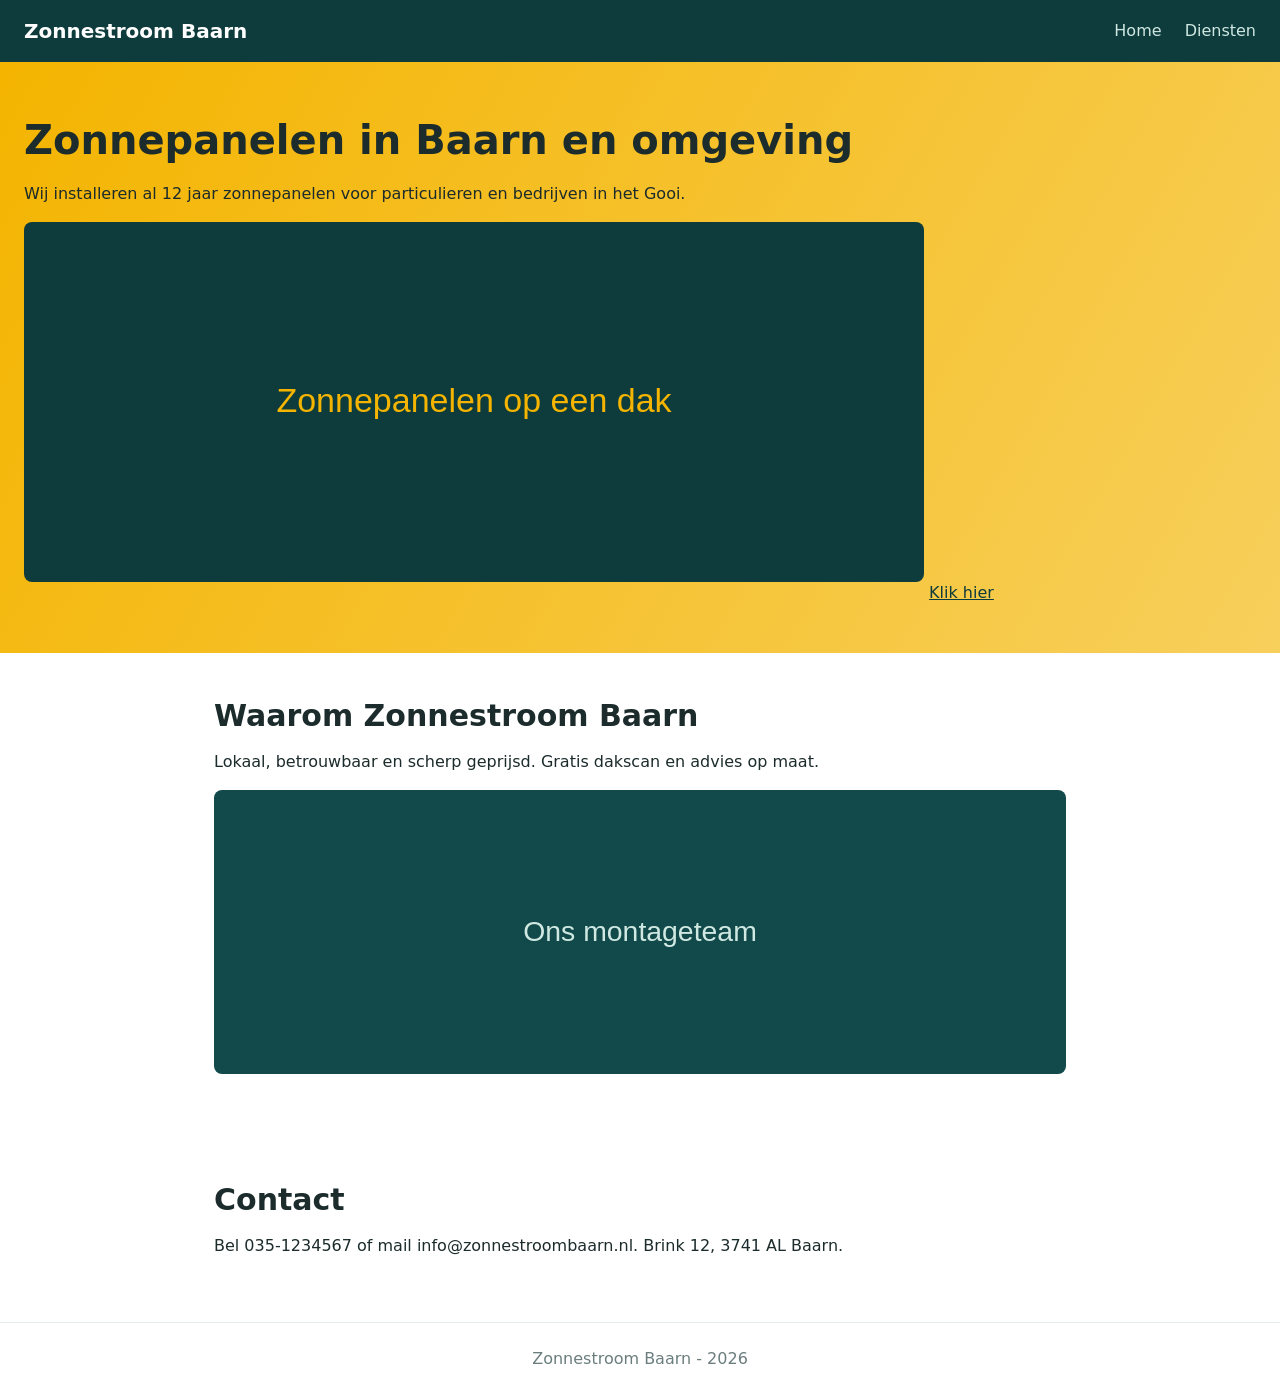
==== index.html @ b25cae39 "Initial site: Zonnestroom Baarn (has SEO gaps)" ====
<!DOCTYPE html>
<html>
<head>
  <link rel="stylesheet" href="style.css">
</head>
<body>
  <div class="topbar">
    <div class="logo">Zonnestroom Baarn</div>
    <div class="nav">
      <a href="index.html">Home</a>
      <a href="diensten.html">Diensten</a>
    </div>
  </div>

  <div class="hero">
    <div class="big">Zonnepanelen in Baarn en omgeving</div>
    <p>Wij installeren al 12 jaar zonnepanelen voor particulieren en bedrijven in het Gooi.</p>
    <img src="hero.svg">
    <a href="diensten.html">Klik hier</a>
  </div>

  <div class="section">
    <div class="big">Waarom Zonnestroom Baarn</div>
    <p>Lokaal, betrouwbaar en scherp geprijsd. Gratis dakscan en advies op maat.</p>
    <img src="team.svg">
  </div>

  <div class="section">
    <div class="big">Contact</div>
    <p>Bel 035-1234567 of mail info@zonnestroombaarn.nl. Brink 12, 3741 AL Baarn.</p>
  </div>

  <div class="footer">Zonnestroom Baarn - 2026</div>
</body>
</html>
---- style.css ----
* { box-sizing: border-box; margin: 0; padding: 0; }
body { font-family: system-ui, Arial, sans-serif; color: #1c2b2b; line-height: 1.5; }
.topbar { display: flex; justify-content: space-between; align-items: center; padding: 16px 24px; background: #0e3b3b; color: #fff; }
.logo { font-weight: 700; font-size: 20px; }
.nav a { color: #cfe8e2; text-decoration: none; margin-left: 18px; }
.nav a:hover { color: #fff; }
.hero { padding: 48px 24px; background: linear-gradient(120deg, #f4b400 0%, #f7cf5b 100%); }
.section { padding: 40px 24px; max-width: 900px; margin: 0 auto; }
.big { font-size: 30px; font-weight: 700; margin-bottom: 12px; }
.hero .big { font-size: 40px; }
img { max-width: 100%; height: auto; border-radius: 8px; margin: 16px 0; }
a { color: #0e3b3b; }
.footer { padding: 24px; text-align: center; color: #6b7d7d; border-top: 1px solid #e3ecec; margin-top: 24px; }
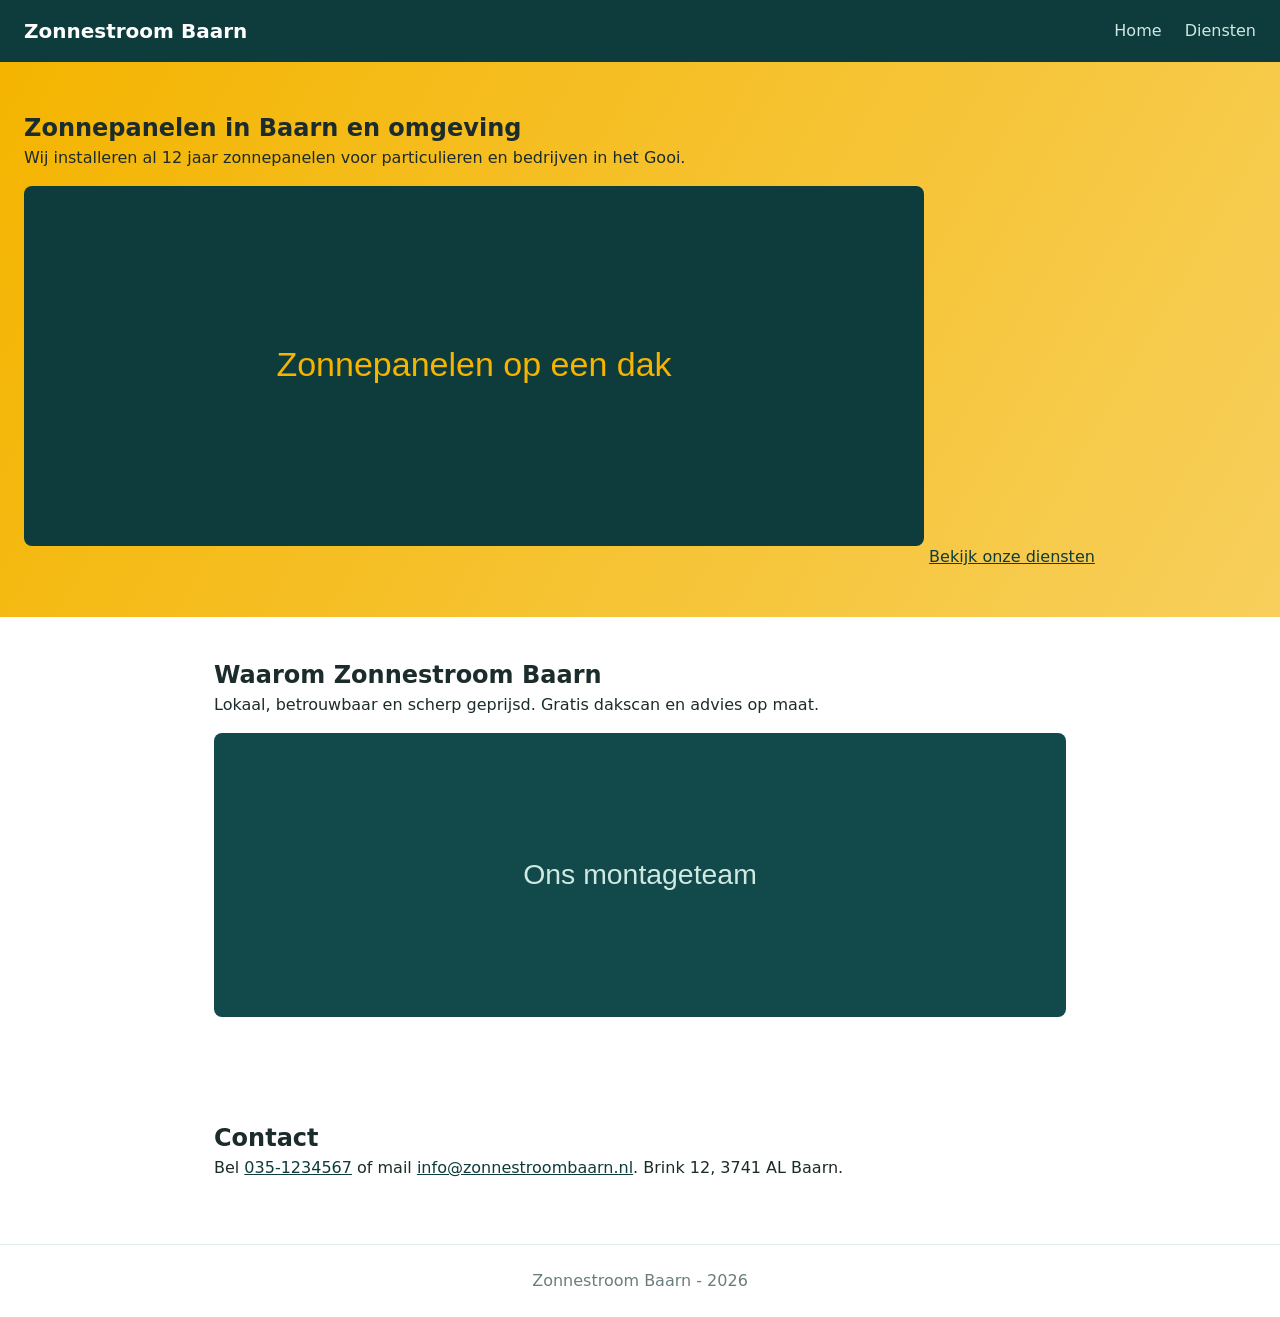
==== commit a698d3c5: "SEO: titles, meta, semantic headings, alt, canonical, OG, JSON-LD, robots + sitemap" ====
--- a/index.html
+++ b/index.html
@@ -1,35 +1,69 @@
 <!DOCTYPE html>
-<html>
+<html lang="nl">
 <head>
+  <meta charset="utf-8">
+  <meta name="viewport" content="width=device-width, initial-scale=1">
+  <title>Zonnepanelen in Baarn | Zonnestroom Baarn - installatie &amp; advies</title>
+  <meta name="description" content="Zonnepanelen laten installeren in Baarn en het Gooi? Zonnestroom Baarn installeert al 12 jaar voor particulieren en bedrijven. Gratis dakscan en advies op maat.">
+  <link rel="canonical" href="https://www.zonnestroombaarn.nl/">
+  <meta property="og:type" content="website">
+  <meta property="og:title" content="Zonnepanelen in Baarn | Zonnestroom Baarn">
+  <meta property="og:description" content="12 jaar ervaring met zonnepanelen in Baarn en het Gooi. Gratis dakscan en advies op maat.">
+  <meta property="og:url" content="https://www.zonnestroombaarn.nl/">
+  <meta property="og:image" content="https://www.zonnestroombaarn.nl/hero.svg">
+  <meta name="twitter:card" content="summary_large_image">
   <link rel="stylesheet" href="style.css">
+  <script type="application/ld+json">
+  {
+    "@context": "https://schema.org",
+    "@type": "LocalBusiness",
+    "name": "Zonnestroom Baarn",
+    "url": "https://www.zonnestroombaarn.nl/",
+    "telephone": "+31-35-1234567",
+    "email": "info@zonnestroombaarn.nl",
+    "address": {
+      "@type": "PostalAddress",
+      "streetAddress": "Brink 12",
+      "postalCode": "3741 AL",
+      "addressLocality": "Baarn",
+      "addressCountry": "NL"
+    },
+    "areaServed": "Het Gooi",
+    "description": "Installatie, onderhoud en reiniging van zonnepanelen in Baarn en omgeving."
+  }
+  </script>
 </head>
 <body>
-  <div class="topbar">
+  <header class="topbar">
     <div class="logo">Zonnestroom Baarn</div>
-    <div class="nav">
+    <nav class="nav" aria-label="Hoofdmenu">
       <a href="index.html">Home</a>
       <a href="diensten.html">Diensten</a>
-    </div>
-  </div>
+    </nav>
+  </header>
 
-  <div class="hero">
-    <div class="big">Zonnepanelen in Baarn en omgeving</div>
-    <p>Wij installeren al 12 jaar zonnepanelen voor particulieren en bedrijven in het Gooi.</p>
-    <img src="hero.svg">
-    <a href="diensten.html">Klik hier</a>
-  </div>
+  <main>
+    <section class="hero">
+      <h1>Zonnepanelen in Baarn en omgeving</h1>
+      <p>Wij installeren al 12 jaar zonnepanelen voor particulieren en bedrijven in het Gooi.</p>
+      <img src="hero.svg" alt="Zonnepanelen ge&iuml;nstalleerd op een schuin dak in Baarn">
+      <a href="diensten.html">Bekijk onze diensten</a>
+    </section>
 
-  <div class="section">
-    <div class="big">Waarom Zonnestroom Baarn</div>
-    <p>Lokaal, betrouwbaar en scherp geprijsd. Gratis dakscan en advies op maat.</p>
-    <img src="team.svg">
-  </div>
+    <section class="section">
+      <h2>Waarom Zonnestroom Baarn</h2>
+      <p>Lokaal, betrouwbaar en scherp geprijsd. Gratis dakscan en advies op maat.</p>
+      <img src="team.svg" alt="Het montageteam van Zonnestroom Baarn">
+    </section>
 
-  <div class="section">
-    <div class="big">Contact</div>
-    <p>Bel 035-1234567 of mail info@zonnestroombaarn.nl. Brink 12, 3741 AL Baarn.</p>
-  </div>
+    <section class="section">
+      <h2>Contact</h2>
+      <p>Bel <a href="tel:+31351234567">035-1234567</a> of mail
+        <a href="mailto:info@zonnestroombaarn.nl">info@zonnestroombaarn.nl</a>.
+        Brink 12, 3741 AL Baarn.</p>
+    </section>
+  </main>
 
-  <div class="footer">Zonnestroom Baarn - 2026</div>
+  <footer class="footer">Zonnestroom Baarn - 2026</footer>
 </body>
 </html>
